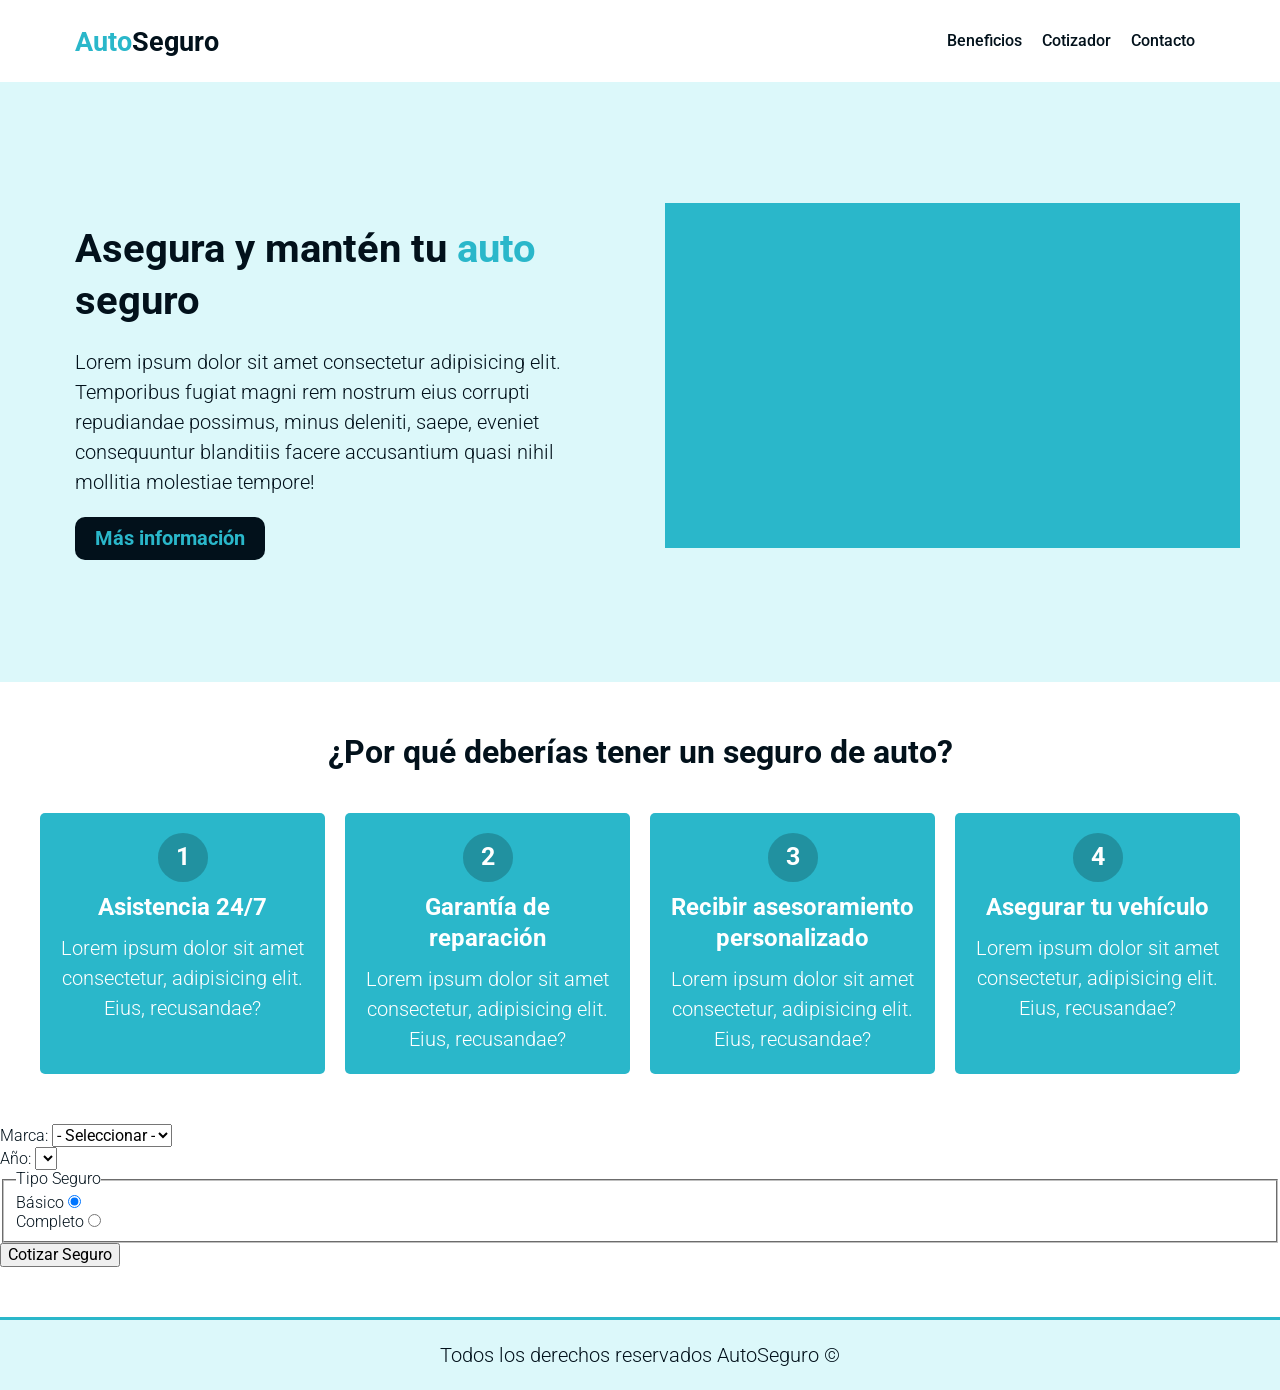
==== public/index.html @ 42bd1d28 "First commit" ====
<!DOCTYPE html><html lang="es"><head><meta charset="UTF-8"><meta http-equiv="X-UA-Compatible" content="IE=edge"><meta name="viewport" content="width=device-width,initial-scale=1"><title>AutoSeguro | Inicio</title><link rel="preconnect" href="https://fonts.googleapis.com"><link rel="preconnect" href="https://fonts.gstatic.com" crossorigin><link href="https://fonts.googleapis.com/css2?family=Roboto:wght@300;400;700&display=swap" rel="stylesheet"><link rel="stylesheet" href="styles/styles.css?t=1724360813601"></head><body><header class="header"><div class="header__top-bar header__container"><h2 class="logo"><a href="index.html" class="logo__link">Auto<span class="logo__link--color">Seguro</span></a></h2><nav class="nav"><a href="#" class="nav__link">Beneficios</a> <a href="#" class="nav__link">Cotizador</a> <a href="#" class="nav__link">Contacto</a></nav></div></header><section class="hero"><div class="hero__grid hero__container"><div class="hero__text"><h1 class="hero__heading">Asegura y mantén tu <span class="hero__heading--color">auto</span> seguro</h1><p class="hero__description">Lorem ipsum dolor sit amet consectetur adipisicing elit. Temporibus fugiat magni rem nostrum eius corrupti repudiandae possimus, minus deleniti, saepe, eveniet consequuntur blanditiis facere accusantium quasi nihil mollitia molestiae tempore!</p><a href="#" class="hero__btn">Más información</a></div><picture class="hero__picture"><source srcset=".avif" type="image/avif"><source srcset=".webp" type="image/webp"><img class="hero__img" loading="lazy" width="500" height="300" src="" alt=""></picture></div></section><section class="benefits benefits__container"><h2 class="benefits__heading">¿Por qué deberías tener un seguro de auto?</h2><div class="benefits__grid"><div class="benefit-card"><span class="benefit-card__number">1</span><h3 class="benefit-card__heading">Asistencia 24/7</h3><p class="benefit-card__description">Lorem ipsum dolor sit amet consectetur, adipisicing elit. Eius, recusandae?</p></div><div class="benefit-card"><span class="benefit-card__number">2</span><h3 class="benefit-card__heading">Garantía de reparación</h3><p class="benefit-card__description">Lorem ipsum dolor sit amet consectetur, adipisicing elit. Eius, recusandae?</p></div><div class="benefit-card"><span class="benefit-card__number">3</span><h3 class="benefit-card__heading">Recibir asesoramiento personalizado</h3><p class="benefit-card__description">Lorem ipsum dolor sit amet consectetur, adipisicing elit. Eius, recusandae?</p></div><div class="benefit-card"><span class="benefit-card__number">4</span><h3 class="benefit-card__heading">Asegurar tu vehículo</h3><p class="benefit-card__description">Lorem ipsum dolor sit amet consectetur, adipisicing elit. Eius, recusandae?</p></div></div></section><div class="container mx-auto"><div id="contenido" class="pb-10"><form class="mt-10 max-w-lg mx-auto" action="#" id="cotizar-seguro"><div class="flex items-center mb-5"><label class="font-bold uppercase mr-2 w-20" for="marca">Marca:</label> <select class="flex-1 bg-gray-100 p-3 appearance-none" id="marca"><option value="">- Seleccionar -</option><option value="1">Americano</option><option value="2">Asiatico</option><option value="3">Europeo</option></select></div><div class="flex items-center mb-5"><label class="font-bold uppercase mr-2 w-20" for="year">Año:</label> <select class="flex-1 bg-gray-100 p-3 appearance-none" id="year"></select></div><fieldset><legend class="font-bold uppercase text-2xl text-center w-full">Tipo Seguro</legend><div class="flex justify-around mt-5"><div><label class="font-bold uppercase mr-2">Básico</label> <input type="radio" name="tipo" value="basico" checked="checked"></div><div><label class="font-bold uppercase mr-2">Completo</label> <input type="radio" name="tipo" value="completo"></div></div></fieldset><div id="cargando" class="hidden"><div class="spinner"><div class="rect1"></div><div class="rect2"></div><div class="rect3"></div><div class="rect4"></div><div class="rect5"></div></div></div><div id="resultado"></div><div class="flex justify-center py-4"><button type="submit" class="mx-auto bg-teal-500 hover:bg-teal-700 text-white font-bold py-2 px-20 rounded">Cotizar Seguro</button></div></form></div></div><footer class="footer"><p class="footer__copy">Todos los derechos reservados AutoSeguro &copy;</p></footer><script src="./js/main.js?t=1724360813601"></script></body></html>
---- public/styles/styles.css ----
/*! normalize.css v8.0.1 | MIT License | github.com/necolas/normalize.css */html{line-height:1.15;-webkit-text-size-adjust:100%}body{margin:0}main{display:block}h1{font-size:2em;margin:.67em 0}hr{box-sizing:content-box;height:0;overflow:visible}pre{font-family:monospace,monospace;font-size:1em}a{background-color:transparent}abbr[title]{border-bottom:none;text-decoration:underline;-webkit-text-decoration:underline dotted;text-decoration:underline dotted}b,strong{font-weight:bolder}code,kbd,samp{font-family:monospace,monospace;font-size:1em}small{font-size:80%}sub,sup{font-size:75%;line-height:0;position:relative;vertical-align:baseline}sub{bottom:-.25em}sup{top:-.5em}img{border-style:none}button,input,optgroup,select,textarea{font-family:inherit;font-size:100%;line-height:1.15;margin:0}button,input{overflow:visible}button,select{text-transform:none}[type=button],[type=reset],[type=submit],button{-webkit-appearance:button}[type=button]::-moz-focus-inner,[type=reset]::-moz-focus-inner,[type=submit]::-moz-focus-inner,button::-moz-focus-inner{border-style:none;padding:0}[type=button]:-moz-focusring,[type=reset]:-moz-focusring,[type=submit]:-moz-focusring,button:-moz-focusring{outline:1px dotted ButtonText}fieldset{padding:.35em .75em .625em}legend{box-sizing:border-box;color:inherit;display:table;max-width:100%;padding:0;white-space:normal}progress{vertical-align:baseline}textarea{overflow:auto}[type=checkbox],[type=radio]{box-sizing:border-box;padding:0}[type=number]::-webkit-inner-spin-button,[type=number]::-webkit-outer-spin-button{height:auto}[type=search]{-webkit-appearance:textfield;outline-offset:-2px}[type=search]::-webkit-search-decoration{-webkit-appearance:none}::-webkit-file-upload-button{-webkit-appearance:button;font:inherit}details{display:block}summary{display:list-item}[hidden],template{display:none}html{box-sizing:border-box;font-size:62.5%}*,:after,:before{box-sizing:inherit}body{color:#02111b;font-family:Roboto,sans-serif;font-size:1.6rem;font-weight:300}img{display:block;height:auto;max-width:100%;width:auto}[class$=__container]{margin:0 auto;max-width:120rem;width:95%}h1,h2,h3{line-height:1.3;margin:0}h1{font-size:4rem}h2{font-size:3.2rem}h3{font-size:2.4rem}[class$=__heading]{margin:2rem 0}a{text-decoration:none}p{font-size:2rem;line-height:1.5;margin:0}.header__top-bar{align-items:center;display:flex;flex-direction:column;gap:1.5rem;justify-content:space-between;padding:2rem 3.5rem}@media (min-width:768px){.header__top-bar{flex-direction:row}}.header .logo__link{color:#2ab7ca;font-size:2.7rem;font-weight:700}.header .logo__link--color{color:#02111b}.hero{align-items:center;background-color:#dcf8fa;display:flex;min-height:55rem;text-align:center}@media (min-width:768px){.hero{min-height:60rem;text-align:left}.hero__grid{display:grid;gap:5rem;grid-template-columns:repeat(2,1fr)}.hero__text{padding-left:3.5rem}}.hero__heading{font-weight:700}.hero__btn,.hero__heading--color{color:#2ab7ca}.hero__btn{background-color:#02111b;border-radius:1rem;display:inline-block;font-size:2rem;font-weight:700;margin-top:2rem;padding:1rem 2rem;text-align:center;text-decoration:none;width:100%}@media (min-width:768px){.hero__btn{width:auto}}@media (hover:hover){.hero__btn{transition:background-color .3s ease-in-out}.hero__btn:hover{background-color:#062f4a;cursor:pointer}}.hero__img{background-color:#2ab7ca;display:none}@media (min-width:768px){.hero__img{display:block}}.benefits{margin:5rem auto}.benefits__heading{text-align:center}.benefits__grid{padding-top:2rem}@media (min-width:768px){.benefits__grid{display:grid;gap:2rem;grid-template-columns:repeat(2,1fr)}}@media (min-width:1024px){.benefits__grid{display:grid;gap:2rem;grid-template-columns:repeat(4,1fr)}}.footer{background-color:#dcf8fa;border-top:.3rem solid #2ab7ca;margin-top:5rem;padding:2rem;text-align:center}.nav{align-items:center;display:flex;justify-content:center}.nav__link{color:#02111b;font-weight:500;padding:1rem}@media (hover:hover){.nav__link{transition:color .2s ease-in-out}.nav__link:hover{color:#2ab7ca;cursor:pointer}}.benefit-card{background-color:#2ab7ca;border-radius:.5rem;color:#fff;margin-bottom:2rem;padding:2rem;text-align:center}@media (min-width:768px){.benefit-card{margin-bottom:0}}.benefit-card__number{background-color:#2191a0;border-radius:50%;display:inline-block;font-size:2.5rem;font-weight:700;padding:1rem;text-align:center;width:5rem}.benefit-card__heading{margin:1rem 0}
/*# sourceMappingURL=styles.css.map */
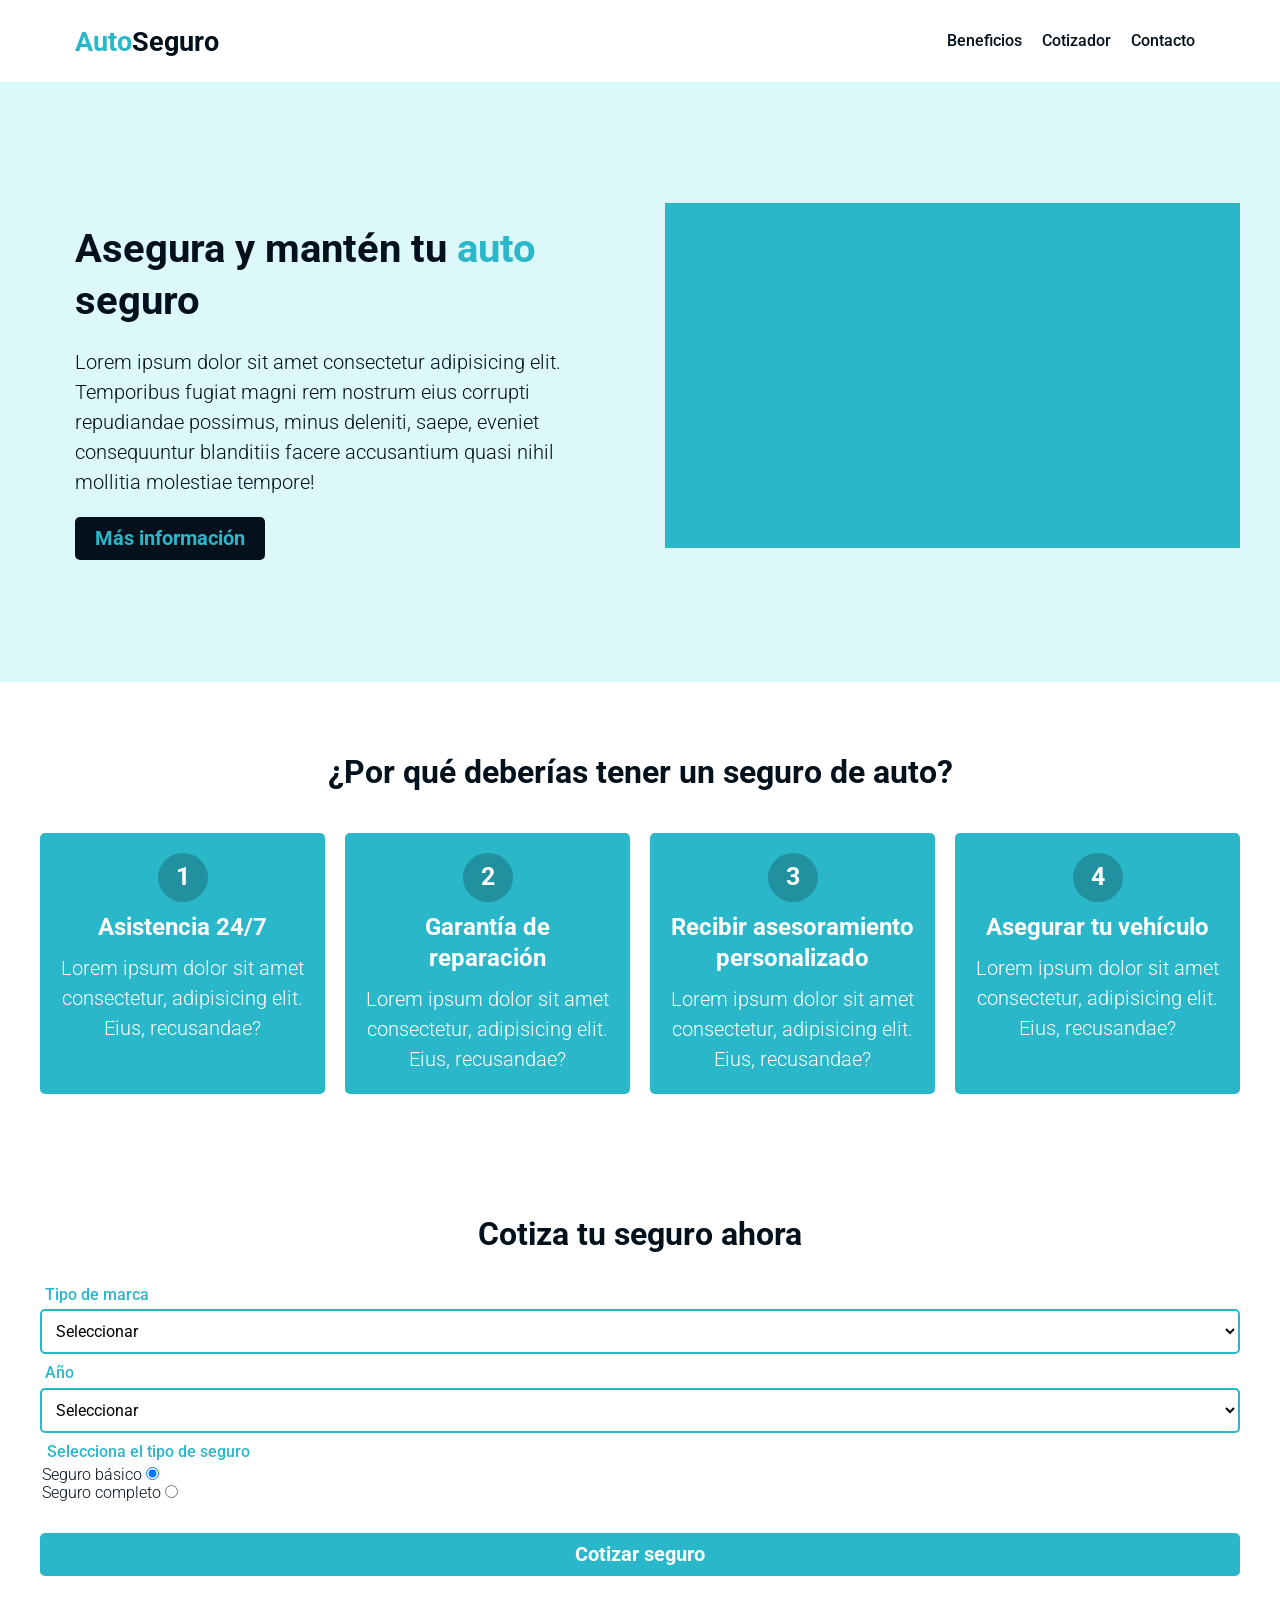
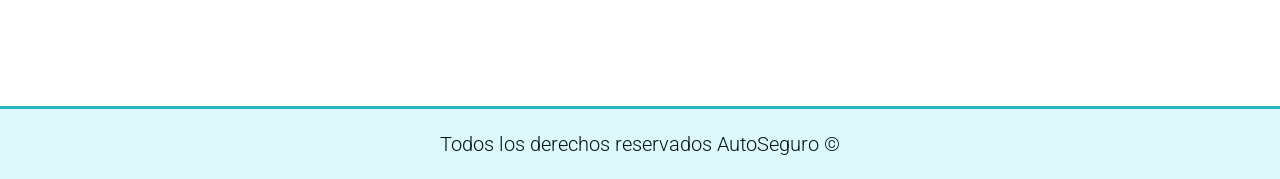
==== commit 234616cb: "Pruebas" ====
--- a/public/index.html
+++ b/public/index.html
@@ -1 +1 @@
-<!DOCTYPE html><html lang="es"><head><meta charset="UTF-8"><meta http-equiv="X-UA-Compatible" content="IE=edge"><meta name="viewport" content="width=device-width,initial-scale=1"><title>AutoSeguro | Inicio</title><link rel="preconnect" href="https://fonts.googleapis.com"><link rel="preconnect" href="https://fonts.gstatic.com" crossorigin><link href="https://fonts.googleapis.com/css2?family=Roboto:wght@300;400;700&display=swap" rel="stylesheet"><link rel="stylesheet" href="styles/styles.css?t=1724360813601"></head><body><header class="header"><div class="header__top-bar header__container"><h2 class="logo"><a href="index.html" class="logo__link">Auto<span class="logo__link--color">Seguro</span></a></h2><nav class="nav"><a href="#" class="nav__link">Beneficios</a> <a href="#" class="nav__link">Cotizador</a> <a href="#" class="nav__link">Contacto</a></nav></div></header><section class="hero"><div class="hero__grid hero__container"><div class="hero__text"><h1 class="hero__heading">Asegura y mantén tu <span class="hero__heading--color">auto</span> seguro</h1><p class="hero__description">Lorem ipsum dolor sit amet consectetur adipisicing elit. Temporibus fugiat magni rem nostrum eius corrupti repudiandae possimus, minus deleniti, saepe, eveniet consequuntur blanditiis facere accusantium quasi nihil mollitia molestiae tempore!</p><a href="#" class="hero__btn">Más información</a></div><picture class="hero__picture"><source srcset=".avif" type="image/avif"><source srcset=".webp" type="image/webp"><img class="hero__img" loading="lazy" width="500" height="300" src="" alt=""></picture></div></section><section class="benefits benefits__container"><h2 class="benefits__heading">¿Por qué deberías tener un seguro de auto?</h2><div class="benefits__grid"><div class="benefit-card"><span class="benefit-card__number">1</span><h3 class="benefit-card__heading">Asistencia 24/7</h3><p class="benefit-card__description">Lorem ipsum dolor sit amet consectetur, adipisicing elit. Eius, recusandae?</p></div><div class="benefit-card"><span class="benefit-card__number">2</span><h3 class="benefit-card__heading">Garantía de reparación</h3><p class="benefit-card__description">Lorem ipsum dolor sit amet consectetur, adipisicing elit. Eius, recusandae?</p></div><div class="benefit-card"><span class="benefit-card__number">3</span><h3 class="benefit-card__heading">Recibir asesoramiento personalizado</h3><p class="benefit-card__description">Lorem ipsum dolor sit amet consectetur, adipisicing elit. Eius, recusandae?</p></div><div class="benefit-card"><span class="benefit-card__number">4</span><h3 class="benefit-card__heading">Asegurar tu vehículo</h3><p class="benefit-card__description">Lorem ipsum dolor sit amet consectetur, adipisicing elit. Eius, recusandae?</p></div></div></section><div class="container mx-auto"><div id="contenido" class="pb-10"><form class="mt-10 max-w-lg mx-auto" action="#" id="cotizar-seguro"><div class="flex items-center mb-5"><label class="font-bold uppercase mr-2 w-20" for="marca">Marca:</label> <select class="flex-1 bg-gray-100 p-3 appearance-none" id="marca"><option value="">- Seleccionar -</option><option value="1">Americano</option><option value="2">Asiatico</option><option value="3">Europeo</option></select></div><div class="flex items-center mb-5"><label class="font-bold uppercase mr-2 w-20" for="year">Año:</label> <select class="flex-1 bg-gray-100 p-3 appearance-none" id="year"></select></div><fieldset><legend class="font-bold uppercase text-2xl text-center w-full">Tipo Seguro</legend><div class="flex justify-around mt-5"><div><label class="font-bold uppercase mr-2">Básico</label> <input type="radio" name="tipo" value="basico" checked="checked"></div><div><label class="font-bold uppercase mr-2">Completo</label> <input type="radio" name="tipo" value="completo"></div></div></fieldset><div id="cargando" class="hidden"><div class="spinner"><div class="rect1"></div><div class="rect2"></div><div class="rect3"></div><div class="rect4"></div><div class="rect5"></div></div></div><div id="resultado"></div><div class="flex justify-center py-4"><button type="submit" class="mx-auto bg-teal-500 hover:bg-teal-700 text-white font-bold py-2 px-20 rounded">Cotizar Seguro</button></div></form></div></div><footer class="footer"><p class="footer__copy">Todos los derechos reservados AutoSeguro &copy;</p></footer><script src="./js/main.js?t=1724360813601"></script></body></html>+<!DOCTYPE html><html lang="es"><head><meta charset="UTF-8"><meta http-equiv="X-UA-Compatible" content="IE=edge"><meta name="viewport" content="width=device-width,initial-scale=1"><title>AutoSeguro | Inicio</title><link rel="preconnect" href="https://fonts.googleapis.com"><link rel="preconnect" href="https://fonts.gstatic.com" crossorigin><link href="https://fonts.googleapis.com/css2?family=Roboto:wght@300;400;700&display=swap" rel="stylesheet"><link rel="stylesheet" href="styles/styles.css?t=1724388590975"></head><body><header class="header"><div class="header__top-bar header__container"><h2 class="logo"><a href="index.html" class="logo__link">Auto<span class="logo__link--color">Seguro</span></a></h2><nav class="nav"><a href="#" class="nav__link">Beneficios</a> <a href="#" class="nav__link">Cotizador</a> <a href="#" class="nav__link">Contacto</a></nav></div></header><section class="hero"><div class="hero__grid hero__container"><div class="hero__text"><h1 class="hero__heading">Asegura y mantén tu <span class="hero__heading--color">auto</span> seguro</h1><p class="hero__description">Lorem ipsum dolor sit amet consectetur adipisicing elit. Temporibus fugiat magni rem nostrum eius corrupti repudiandae possimus, minus deleniti, saepe, eveniet consequuntur blanditiis facere accusantium quasi nihil mollitia molestiae tempore!</p><a href="#" class="hero__btn">Más información</a></div><picture class="hero__picture"><source srcset=".avif" type="image/avif"><source srcset=".webp" type="image/webp"><img class="hero__img" loading="lazy" width="500" height="300" src="" alt=""></picture></div></section><section class="benefits benefits__container"><h2 class="benefits__heading">¿Por qué deberías tener un seguro de auto?</h2><div class="benefits__grid"><div class="benefit-card"><span class="benefit-card__number">1</span><h3 class="benefit-card__heading">Asistencia 24/7</h3><p class="benefit-card__description">Lorem ipsum dolor sit amet consectetur, adipisicing elit. Eius, recusandae?</p></div><div class="benefit-card"><span class="benefit-card__number">2</span><h3 class="benefit-card__heading">Garantía de reparación</h3><p class="benefit-card__description">Lorem ipsum dolor sit amet consectetur, adipisicing elit. Eius, recusandae?</p></div><div class="benefit-card"><span class="benefit-card__number">3</span><h3 class="benefit-card__heading">Recibir asesoramiento personalizado</h3><p class="benefit-card__description">Lorem ipsum dolor sit amet consectetur, adipisicing elit. Eius, recusandae?</p></div><div class="benefit-card"><span class="benefit-card__number">4</span><h3 class="benefit-card__heading">Asegurar tu vehículo</h3><p class="benefit-card__description">Lorem ipsum dolor sit amet consectetur, adipisicing elit. Eius, recusandae?</p></div></div></section><section class="quotation quotation__container"><h2 class="quotation__heading">Cotiza tu seguro ahora</h2><form class="quotation-form" action="#" id="quote-insurance"><div class="quotation-form__field"><label for="brand" class="quotation-form__label">Tipo de marca</label> <select class="quotation-form__select" id="brand"><option value="">Seleccionar</option><option value="1">Americano</option><option value="2">Asiatico</option><option value="3">Europeo</option></select></div><div class="quotation-form__field"><label for="year" class="quotation-form__label">Año</label> <select class="quotation-form__select" id="year"><option value="">Seleccionar</option></select></div><fieldset class="quotation-form__field"><label class="quotation-form__label">Selecciona el tipo de seguro</label><div class=""><div><label for="">Seguro básico</label> <input type="radio" name="type" value="basic-insurance" checked="checked"></div><div><label for="">Seguro completo</label> <input type="radio" name="type" value="accident-insurance"></div></div></fieldset><div class="quotation-form__field"><button type="submit" class="quotation-form__btn">Cotizar seguro</button></div><div class="quotation-form__results" id="results"><div id="cargando" class="hidden"><div class="spinner"><div class="rect1"></div><div class="rect2"></div><div class="rect3"></div><div class="rect4"></div><div class="rect5"></div></div></div></div></form></section><footer class="footer"><p class="footer__copy">Todos los derechos reservados AutoSeguro &copy;</p></footer><script src="./js/main.js?t=1724388590975"></script></body></html>
--- a/public/styles/styles.css
+++ b/public/styles/styles.css
@@ -1,2 +1,2 @@
-/*! normalize.css v8.0.1 | MIT License | github.com/necolas/normalize.css */html{line-height:1.15;-webkit-text-size-adjust:100%}body{margin:0}main{display:block}h1{font-size:2em;margin:.67em 0}hr{box-sizing:content-box;height:0;overflow:visible}pre{font-family:monospace,monospace;font-size:1em}a{background-color:transparent}abbr[title]{border-bottom:none;text-decoration:underline;-webkit-text-decoration:underline dotted;text-decoration:underline dotted}b,strong{font-weight:bolder}code,kbd,samp{font-family:monospace,monospace;font-size:1em}small{font-size:80%}sub,sup{font-size:75%;line-height:0;position:relative;vertical-align:baseline}sub{bottom:-.25em}sup{top:-.5em}img{border-style:none}button,input,optgroup,select,textarea{font-family:inherit;font-size:100%;line-height:1.15;margin:0}button,input{overflow:visible}button,select{text-transform:none}[type=button],[type=reset],[type=submit],button{-webkit-appearance:button}[type=button]::-moz-focus-inner,[type=reset]::-moz-focus-inner,[type=submit]::-moz-focus-inner,button::-moz-focus-inner{border-style:none;padding:0}[type=button]:-moz-focusring,[type=reset]:-moz-focusring,[type=submit]:-moz-focusring,button:-moz-focusring{outline:1px dotted ButtonText}fieldset{padding:.35em .75em .625em}legend{box-sizing:border-box;color:inherit;display:table;max-width:100%;padding:0;white-space:normal}progress{vertical-align:baseline}textarea{overflow:auto}[type=checkbox],[type=radio]{box-sizing:border-box;padding:0}[type=number]::-webkit-inner-spin-button,[type=number]::-webkit-outer-spin-button{height:auto}[type=search]{-webkit-appearance:textfield;outline-offset:-2px}[type=search]::-webkit-search-decoration{-webkit-appearance:none}::-webkit-file-upload-button{-webkit-appearance:button;font:inherit}details{display:block}summary{display:list-item}[hidden],template{display:none}html{box-sizing:border-box;font-size:62.5%}*,:after,:before{box-sizing:inherit}body{color:#02111b;font-family:Roboto,sans-serif;font-size:1.6rem;font-weight:300}img{display:block;height:auto;max-width:100%;width:auto}[class$=__container]{margin:0 auto;max-width:120rem;width:95%}h1,h2,h3{line-height:1.3;margin:0}h1{font-size:4rem}h2{font-size:3.2rem}h3{font-size:2.4rem}[class$=__heading]{margin:2rem 0}a{text-decoration:none}p{font-size:2rem;line-height:1.5;margin:0}.header__top-bar{align-items:center;display:flex;flex-direction:column;gap:1.5rem;justify-content:space-between;padding:2rem 3.5rem}@media (min-width:768px){.header__top-bar{flex-direction:row}}.header .logo__link{color:#2ab7ca;font-size:2.7rem;font-weight:700}.header .logo__link--color{color:#02111b}.hero{align-items:center;background-color:#dcf8fa;display:flex;min-height:55rem;text-align:center}@media (min-width:768px){.hero{min-height:60rem;text-align:left}.hero__grid{display:grid;gap:5rem;grid-template-columns:repeat(2,1fr)}.hero__text{padding-left:3.5rem}}.hero__heading{font-weight:700}.hero__btn,.hero__heading--color{color:#2ab7ca}.hero__btn{background-color:#02111b;border-radius:1rem;display:inline-block;font-size:2rem;font-weight:700;margin-top:2rem;padding:1rem 2rem;text-align:center;text-decoration:none;width:100%}@media (min-width:768px){.hero__btn{width:auto}}@media (hover:hover){.hero__btn{transition:background-color .3s ease-in-out}.hero__btn:hover{background-color:#062f4a;cursor:pointer}}.hero__img{background-color:#2ab7ca;display:none}@media (min-width:768px){.hero__img{display:block}}.benefits{margin:5rem auto}.benefits__heading{text-align:center}.benefits__grid{padding-top:2rem}@media (min-width:768px){.benefits__grid{display:grid;gap:2rem;grid-template-columns:repeat(2,1fr)}}@media (min-width:1024px){.benefits__grid{display:grid;gap:2rem;grid-template-columns:repeat(4,1fr)}}.footer{background-color:#dcf8fa;border-top:.3rem solid #2ab7ca;margin-top:5rem;padding:2rem;text-align:center}.nav{align-items:center;display:flex;justify-content:center}.nav__link{color:#02111b;font-weight:500;padding:1rem}@media (hover:hover){.nav__link{transition:color .2s ease-in-out}.nav__link:hover{color:#2ab7ca;cursor:pointer}}.benefit-card{background-color:#2ab7ca;border-radius:.5rem;color:#fff;margin-bottom:2rem;padding:2rem;text-align:center}@media (min-width:768px){.benefit-card{margin-bottom:0}}.benefit-card__number{background-color:#2191a0;border-radius:50%;display:inline-block;font-size:2.5rem;font-weight:700;padding:1rem;text-align:center;width:5rem}.benefit-card__heading{margin:1rem 0}
+/*! normalize.css v8.0.1 | MIT License | github.com/necolas/normalize.css */html{line-height:1.15;-webkit-text-size-adjust:100%}body{margin:0}main{display:block}h1{font-size:2em;margin:.67em 0}hr{box-sizing:content-box;height:0;overflow:visible}pre{font-family:monospace,monospace;font-size:1em}a{background-color:transparent}abbr[title]{border-bottom:none;text-decoration:underline;-webkit-text-decoration:underline dotted;text-decoration:underline dotted}b,strong{font-weight:bolder}code,kbd,samp{font-family:monospace,monospace;font-size:1em}small{font-size:80%}sub,sup{font-size:75%;line-height:0;position:relative;vertical-align:baseline}sub{bottom:-.25em}sup{top:-.5em}img{border-style:none}button,input,optgroup,select,textarea{font-family:inherit;font-size:100%;line-height:1.15;margin:0}button,input{overflow:visible}button,select{text-transform:none}[type=button],[type=reset],[type=submit],button{-webkit-appearance:button}[type=button]::-moz-focus-inner,[type=reset]::-moz-focus-inner,[type=submit]::-moz-focus-inner,button::-moz-focus-inner{border-style:none;padding:0}[type=button]:-moz-focusring,[type=reset]:-moz-focusring,[type=submit]:-moz-focusring,button:-moz-focusring{outline:1px dotted ButtonText}fieldset{padding:.35em .75em .625em}legend{box-sizing:border-box;color:inherit;display:table;max-width:100%;padding:0;white-space:normal}progress{vertical-align:baseline}textarea{overflow:auto}[type=checkbox],[type=radio]{box-sizing:border-box;padding:0}[type=number]::-webkit-inner-spin-button,[type=number]::-webkit-outer-spin-button{height:auto}[type=search]{-webkit-appearance:textfield;outline-offset:-2px}[type=search]::-webkit-search-decoration{-webkit-appearance:none}::-webkit-file-upload-button{-webkit-appearance:button;font:inherit}details{display:block}summary{display:list-item}[hidden],template{display:none}html{box-sizing:border-box;font-size:62.5%}*,:after,:before{box-sizing:inherit}body{color:#02111b;font-family:Roboto,sans-serif;font-size:1.6rem;font-weight:300}img{display:block;height:auto;max-width:100%;width:auto}[class$=__container]{margin:0 auto;max-width:120rem;width:95%}h1,h2,h3{line-height:1.3;margin:0}h1{font-size:4rem}h2{font-size:3.2rem}h3{font-size:2.4rem}[class$=__heading]{margin:2rem 0}a{text-decoration:none}p{font-size:2rem;line-height:1.5;margin:0}.header__top-bar{align-items:center;display:flex;flex-direction:column;gap:1.5rem;justify-content:space-between;padding:2rem 3.5rem}@media (min-width:768px){.header__top-bar{flex-direction:row}}.header .logo__link{color:#2ab7ca;font-size:2.7rem;font-weight:700}.header .logo__link--color{color:#02111b}.hero{align-items:center;background-color:#dcf8fa;display:flex;justify-content:center;min-height:55rem;text-align:center}@media (min-width:768px){.hero{min-height:60rem;text-align:left}.hero__grid{display:grid;gap:5rem;grid-template-columns:repeat(2,1fr)}.hero__text{padding-left:3.5rem}}.hero__heading{font-weight:700}.hero__btn,.hero__heading--color{color:#2ab7ca}.hero__btn{background-color:#02111b;border:none;border-radius:.5rem;display:inline-block;font-size:2rem;font-weight:700;margin-top:2rem;padding:1rem 2rem;text-align:center;text-decoration:none;width:100%}@media (min-width:768px){.hero__btn{width:auto}}@media (hover:hover){.hero__btn{transition:background-color .3s ease-in-out}.hero__btn:hover{background-color:#062f4a;cursor:pointer}}.hero__img{background-color:#2ab7ca;display:none}@media (min-width:768px){.hero__img{display:block}}.benefits{padding:5rem 0}.benefits__heading{text-align:center}.benefits__grid{padding-top:2rem}@media (min-width:768px){.benefits__grid{display:grid;gap:2rem;grid-template-columns:repeat(2,1fr)}}@media (min-width:1024px){.benefits__grid{display:grid;gap:2rem;grid-template-columns:repeat(4,1fr)}}.footer{background-color:#dcf8fa;border-top:.3rem solid #2ab7ca;margin-top:5rem;padding:2rem;text-align:center}.quotation{padding:5rem 0}.quotation__heading{text-align:center}.nav{align-items:center;display:flex;justify-content:center}.nav__link{color:#02111b;font-weight:500;padding:1rem}@media (hover:hover){.nav__link{transition:color .2s ease-in-out}.nav__link:hover{color:#2ab7ca;cursor:pointer}}.benefit-card{background-color:#2ab7ca;border-radius:.5rem;color:#fff;margin-bottom:2rem;padding:2rem;text-align:center}@media (min-width:768px){.benefit-card{margin-bottom:0}}.benefit-card__number{background-color:#2191a0;border-radius:50%;display:inline-block;font-size:2.5rem;font-weight:700;padding:1rem;text-align:center;width:5rem}.benefit-card__heading{margin:1rem 0}.quotation-form{display:grid;gap:1rem;grid-template-columns:repeat(1,1fr);margin:1rem 0;padding:1rem 0}.quotation-form__field{border:none;display:flex;flex-direction:column;gap:.5rem;padding:0}.quotation-form__label{color:#2ab7ca;font-weight:500;margin-left:.5rem}.quotation-form__select{background-color:#fff;border:.2rem solid #2ab7ca;border-radius:.5rem;outline:none;padding:1rem}.quotation-form__btn{background-color:#2ab7ca;border:none;border-radius:.5rem;color:#fff;display:inline-block;font-size:2rem;font-weight:700;margin-top:2rem;padding:1rem 2rem;text-align:center;text-decoration:none;width:100%}@media (min-width:768px){.quotation-form__btn{width:auto}}@media (hover:hover){.quotation-form__btn{transition:background-color .3s ease-in-out}.quotation-form__btn:hover{background-color:#4dc9da;cursor:pointer}}
 /*# sourceMappingURL=styles.css.map */
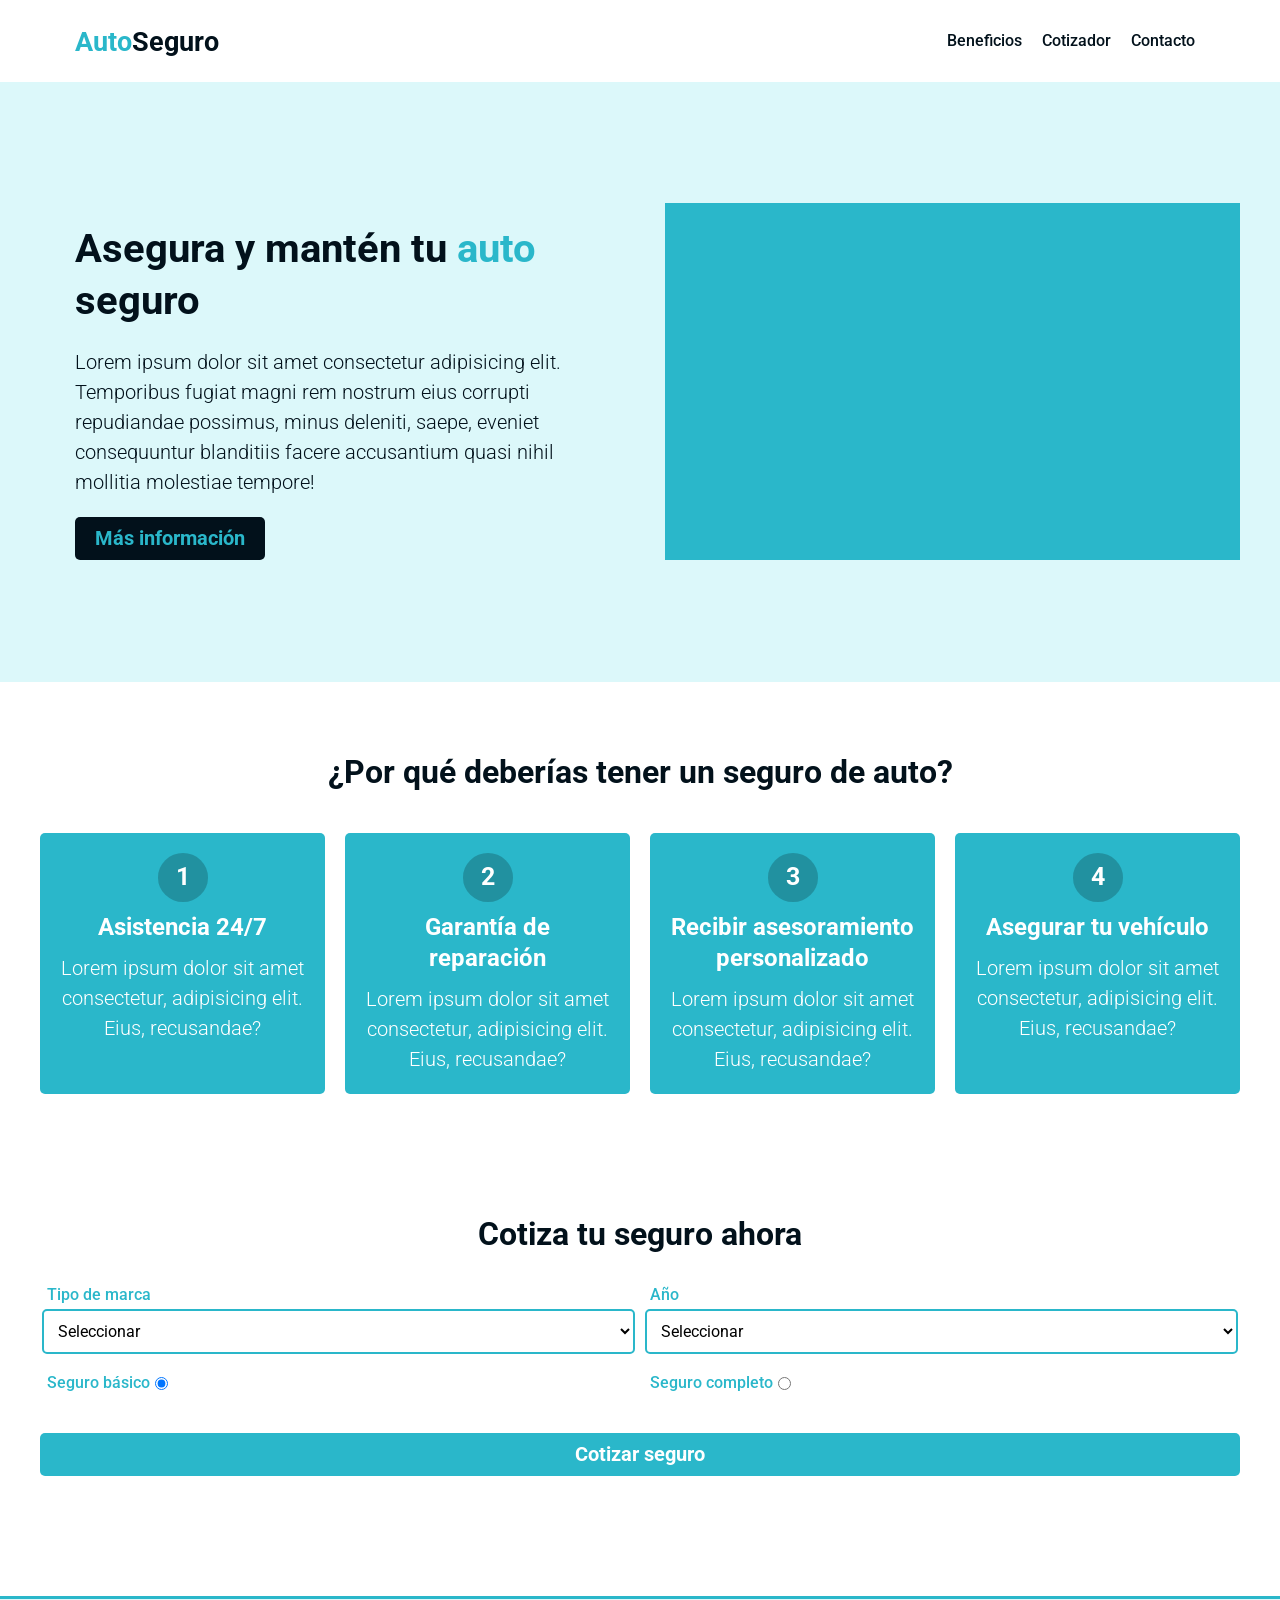
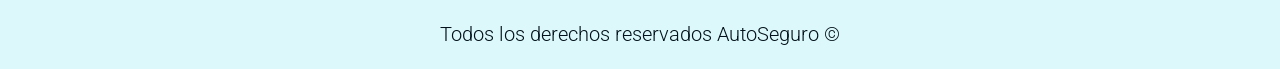
==== commit 92c109dd: "Diseño del formulario casi finalizado" ====
--- a/public/index.html
+++ b/public/index.html
@@ -1 +1 @@
-<!DOCTYPE html><html lang="es"><head><meta charset="UTF-8"><meta http-equiv="X-UA-Compatible" content="IE=edge"><meta name="viewport" content="width=device-width,initial-scale=1"><title>AutoSeguro | Inicio</title><link rel="preconnect" href="https://fonts.googleapis.com"><link rel="preconnect" href="https://fonts.gstatic.com" crossorigin><link href="https://fonts.googleapis.com/css2?family=Roboto:wght@300;400;700&display=swap" rel="stylesheet"><link rel="stylesheet" href="styles/styles.css?t=1724388590975"></head><body><header class="header"><div class="header__top-bar header__container"><h2 class="logo"><a href="index.html" class="logo__link">Auto<span class="logo__link--color">Seguro</span></a></h2><nav class="nav"><a href="#" class="nav__link">Beneficios</a> <a href="#" class="nav__link">Cotizador</a> <a href="#" class="nav__link">Contacto</a></nav></div></header><section class="hero"><div class="hero__grid hero__container"><div class="hero__text"><h1 class="hero__heading">Asegura y mantén tu <span class="hero__heading--color">auto</span> seguro</h1><p class="hero__description">Lorem ipsum dolor sit amet consectetur adipisicing elit. Temporibus fugiat magni rem nostrum eius corrupti repudiandae possimus, minus deleniti, saepe, eveniet consequuntur blanditiis facere accusantium quasi nihil mollitia molestiae tempore!</p><a href="#" class="hero__btn">Más información</a></div><picture class="hero__picture"><source srcset=".avif" type="image/avif"><source srcset=".webp" type="image/webp"><img class="hero__img" loading="lazy" width="500" height="300" src="" alt=""></picture></div></section><section class="benefits benefits__container"><h2 class="benefits__heading">¿Por qué deberías tener un seguro de auto?</h2><div class="benefits__grid"><div class="benefit-card"><span class="benefit-card__number">1</span><h3 class="benefit-card__heading">Asistencia 24/7</h3><p class="benefit-card__description">Lorem ipsum dolor sit amet consectetur, adipisicing elit. Eius, recusandae?</p></div><div class="benefit-card"><span class="benefit-card__number">2</span><h3 class="benefit-card__heading">Garantía de reparación</h3><p class="benefit-card__description">Lorem ipsum dolor sit amet consectetur, adipisicing elit. Eius, recusandae?</p></div><div class="benefit-card"><span class="benefit-card__number">3</span><h3 class="benefit-card__heading">Recibir asesoramiento personalizado</h3><p class="benefit-card__description">Lorem ipsum dolor sit amet consectetur, adipisicing elit. Eius, recusandae?</p></div><div class="benefit-card"><span class="benefit-card__number">4</span><h3 class="benefit-card__heading">Asegurar tu vehículo</h3><p class="benefit-card__description">Lorem ipsum dolor sit amet consectetur, adipisicing elit. Eius, recusandae?</p></div></div></section><section class="quotation quotation__container"><h2 class="quotation__heading">Cotiza tu seguro ahora</h2><form class="quotation-form" action="#" id="quote-insurance"><div class="quotation-form__field"><label for="brand" class="quotation-form__label">Tipo de marca</label> <select class="quotation-form__select" id="brand"><option value="">Seleccionar</option><option value="1">Americano</option><option value="2">Asiatico</option><option value="3">Europeo</option></select></div><div class="quotation-form__field"><label for="year" class="quotation-form__label">Año</label> <select class="quotation-form__select" id="year"><option value="">Seleccionar</option></select></div><fieldset class="quotation-form__field"><label class="quotation-form__label">Selecciona el tipo de seguro</label><div class=""><div><label for="">Seguro básico</label> <input type="radio" name="type" value="basic-insurance" checked="checked"></div><div><label for="">Seguro completo</label> <input type="radio" name="type" value="accident-insurance"></div></div></fieldset><div class="quotation-form__field"><button type="submit" class="quotation-form__btn">Cotizar seguro</button></div><div class="quotation-form__results" id="results"><div id="cargando" class="hidden"><div class="spinner"><div class="rect1"></div><div class="rect2"></div><div class="rect3"></div><div class="rect4"></div><div class="rect5"></div></div></div></div></form></section><footer class="footer"><p class="footer__copy">Todos los derechos reservados AutoSeguro &copy;</p></footer><script src="./js/main.js?t=1724388590975"></script></body></html>+<!DOCTYPE html><html lang="es"><head><meta charset="UTF-8"><meta http-equiv="X-UA-Compatible" content="IE=edge"><meta name="viewport" content="width=device-width,initial-scale=1"><title>AutoSeguro | Inicio</title><link rel="preconnect" href="https://fonts.googleapis.com"><link rel="preconnect" href="https://fonts.gstatic.com" crossorigin><link href="https://fonts.googleapis.com/css2?family=Roboto:wght@300;400;700&display=swap" rel="stylesheet"><link rel="stylesheet" href="styles/styles.css?t=1724397863949"></head><body><header class="header"><div class="header__top-bar header__container"><h2 class="logo"><a href="index.html" class="logo__link">Auto<span class="logo__link--color">Seguro</span></a></h2><nav class="nav"><a href="#" class="nav__link">Beneficios</a> <a href="#" class="nav__link">Cotizador</a> <a href="#" class="nav__link">Contacto</a></nav></div></header><section class="hero"><div class="hero__grid hero__container"><div class="hero__text"><h1 class="hero__heading">Asegura y mantén tu <span class="hero__heading--color">auto</span> seguro</h1><p class="hero__description">Lorem ipsum dolor sit amet consectetur adipisicing elit. Temporibus fugiat magni rem nostrum eius corrupti repudiandae possimus, minus deleniti, saepe, eveniet consequuntur blanditiis facere accusantium quasi nihil mollitia molestiae tempore!</p><a href="#" class="hero__btn">Más información</a></div><picture class="hero__picture"><source srcset=".avif" type="image/avif"><source srcset=".webp" type="image/webp"><img class="hero__img" loading="lazy" width="500" height="300" src="" alt=""></picture></div></section><section class="benefits benefits__container"><h2 class="benefits__heading">¿Por qué deberías tener un seguro de auto?</h2><div class="benefits__grid"><div class="benefit-card"><span class="benefit-card__number">1</span><h3 class="benefit-card__heading">Asistencia 24/7</h3><p class="benefit-card__description">Lorem ipsum dolor sit amet consectetur, adipisicing elit. Eius, recusandae?</p></div><div class="benefit-card"><span class="benefit-card__number">2</span><h3 class="benefit-card__heading">Garantía de reparación</h3><p class="benefit-card__description">Lorem ipsum dolor sit amet consectetur, adipisicing elit. Eius, recusandae?</p></div><div class="benefit-card"><span class="benefit-card__number">3</span><h3 class="benefit-card__heading">Recibir asesoramiento personalizado</h3><p class="benefit-card__description">Lorem ipsum dolor sit amet consectetur, adipisicing elit. Eius, recusandae?</p></div><div class="benefit-card"><span class="benefit-card__number">4</span><h3 class="benefit-card__heading">Asegurar tu vehículo</h3><p class="benefit-card__description">Lorem ipsum dolor sit amet consectetur, adipisicing elit. Eius, recusandae?</p></div></div></section><section class="quotation quotation__container"><h2 class="quotation__heading">Cotiza tu seguro ahora</h2><form class="quotation-form" action="#" id="quote-insurance"><fieldset class="quotation-form__fieldset"><div class="quotation-form__field"><label for="brand" class="quotation-form__label">Tipo de marca</label> <select class="quotation-form__select" id="brand"><option value="">Seleccionar</option><option value="1">Americano</option><option value="2">Asiatico</option><option value="3">Europeo</option></select></div><div class="quotation-form__field"><label for="year" class="quotation-form__label">Año</label> <select class="quotation-form__select" id="year"><option value="">Seleccionar</option></select></div></fieldset><fieldset class="quotation-form__fieldset"><div class="quotation-form__field quotation-form__field--radio"><label for="basic" class="quotation-form__label">Seguro básico</label> <input class="quotation-form__input" type="radio" name="type" value="basic" id="basic" checked="checked"></div><div class="quotation-form__field quotation-form__field--radio"><label for="complete" class="quotation-form__label">Seguro completo</label> <input class="quotation-form__input" type="radio" name="type" value="complete" id="complete"></div></fieldset><button type="submit" class="quotation-form__btn">Cotizar seguro</button></form><div class="quotation-form__results" id="results"><div id="cargando" class=""><div class="spinner"><div class="rect1"></div><div class="rect2"></div><div class="rect3"></div><div class="rect4"></div><div class="rect5"></div></div></div></div></section><footer class="footer"><p class="footer__copy">Todos los derechos reservados AutoSeguro &copy;</p></footer><script src="./js/main.js?t=1724397863949"></script></body></html>
--- a/public/styles/styles.css
+++ b/public/styles/styles.css
@@ -1,2 +1,2 @@
-/*! normalize.css v8.0.1 | MIT License | github.com/necolas/normalize.css */html{line-height:1.15;-webkit-text-size-adjust:100%}body{margin:0}main{display:block}h1{font-size:2em;margin:.67em 0}hr{box-sizing:content-box;height:0;overflow:visible}pre{font-family:monospace,monospace;font-size:1em}a{background-color:transparent}abbr[title]{border-bottom:none;text-decoration:underline;-webkit-text-decoration:underline dotted;text-decoration:underline dotted}b,strong{font-weight:bolder}code,kbd,samp{font-family:monospace,monospace;font-size:1em}small{font-size:80%}sub,sup{font-size:75%;line-height:0;position:relative;vertical-align:baseline}sub{bottom:-.25em}sup{top:-.5em}img{border-style:none}button,input,optgroup,select,textarea{font-family:inherit;font-size:100%;line-height:1.15;margin:0}button,input{overflow:visible}button,select{text-transform:none}[type=button],[type=reset],[type=submit],button{-webkit-appearance:button}[type=button]::-moz-focus-inner,[type=reset]::-moz-focus-inner,[type=submit]::-moz-focus-inner,button::-moz-focus-inner{border-style:none;padding:0}[type=button]:-moz-focusring,[type=reset]:-moz-focusring,[type=submit]:-moz-focusring,button:-moz-focusring{outline:1px dotted ButtonText}fieldset{padding:.35em .75em .625em}legend{box-sizing:border-box;color:inherit;display:table;max-width:100%;padding:0;white-space:normal}progress{vertical-align:baseline}textarea{overflow:auto}[type=checkbox],[type=radio]{box-sizing:border-box;padding:0}[type=number]::-webkit-inner-spin-button,[type=number]::-webkit-outer-spin-button{height:auto}[type=search]{-webkit-appearance:textfield;outline-offset:-2px}[type=search]::-webkit-search-decoration{-webkit-appearance:none}::-webkit-file-upload-button{-webkit-appearance:button;font:inherit}details{display:block}summary{display:list-item}[hidden],template{display:none}html{box-sizing:border-box;font-size:62.5%}*,:after,:before{box-sizing:inherit}body{color:#02111b;font-family:Roboto,sans-serif;font-size:1.6rem;font-weight:300}img{display:block;height:auto;max-width:100%;width:auto}[class$=__container]{margin:0 auto;max-width:120rem;width:95%}h1,h2,h3{line-height:1.3;margin:0}h1{font-size:4rem}h2{font-size:3.2rem}h3{font-size:2.4rem}[class$=__heading]{margin:2rem 0}a{text-decoration:none}p{font-size:2rem;line-height:1.5;margin:0}.header__top-bar{align-items:center;display:flex;flex-direction:column;gap:1.5rem;justify-content:space-between;padding:2rem 3.5rem}@media (min-width:768px){.header__top-bar{flex-direction:row}}.header .logo__link{color:#2ab7ca;font-size:2.7rem;font-weight:700}.header .logo__link--color{color:#02111b}.hero{align-items:center;background-color:#dcf8fa;display:flex;justify-content:center;min-height:55rem;text-align:center}@media (min-width:768px){.hero{min-height:60rem;text-align:left}.hero__grid{display:grid;gap:5rem;grid-template-columns:repeat(2,1fr)}.hero__text{padding-left:3.5rem}}.hero__heading{font-weight:700}.hero__btn,.hero__heading--color{color:#2ab7ca}.hero__btn{background-color:#02111b;border:none;border-radius:.5rem;display:inline-block;font-size:2rem;font-weight:700;margin-top:2rem;padding:1rem 2rem;text-align:center;text-decoration:none;width:100%}@media (min-width:768px){.hero__btn{width:auto}}@media (hover:hover){.hero__btn{transition:background-color .3s ease-in-out}.hero__btn:hover{background-color:#062f4a;cursor:pointer}}.hero__img{background-color:#2ab7ca;display:none}@media (min-width:768px){.hero__img{display:block}}.benefits{padding:5rem 0}.benefits__heading{text-align:center}.benefits__grid{padding-top:2rem}@media (min-width:768px){.benefits__grid{display:grid;gap:2rem;grid-template-columns:repeat(2,1fr)}}@media (min-width:1024px){.benefits__grid{display:grid;gap:2rem;grid-template-columns:repeat(4,1fr)}}.footer{background-color:#dcf8fa;border-top:.3rem solid #2ab7ca;margin-top:5rem;padding:2rem;text-align:center}.quotation{padding:5rem 0}.quotation__heading{text-align:center}.nav{align-items:center;display:flex;justify-content:center}.nav__link{color:#02111b;font-weight:500;padding:1rem}@media (hover:hover){.nav__link{transition:color .2s ease-in-out}.nav__link:hover{color:#2ab7ca;cursor:pointer}}.benefit-card{background-color:#2ab7ca;border-radius:.5rem;color:#fff;margin-bottom:2rem;padding:2rem;text-align:center}@media (min-width:768px){.benefit-card{margin-bottom:0}}.benefit-card__number{background-color:#2191a0;border-radius:50%;display:inline-block;font-size:2.5rem;font-weight:700;padding:1rem;text-align:center;width:5rem}.benefit-card__heading{margin:1rem 0}.quotation-form{display:grid;gap:1rem;grid-template-columns:repeat(1,1fr);margin:1rem 0;padding:1rem 0}.quotation-form__field{border:none;display:flex;flex-direction:column;gap:.5rem;padding:0}.quotation-form__label{color:#2ab7ca;font-weight:500;margin-left:.5rem}.quotation-form__select{background-color:#fff;border:.2rem solid #2ab7ca;border-radius:.5rem;outline:none;padding:1rem}.quotation-form__btn{background-color:#2ab7ca;border:none;border-radius:.5rem;color:#fff;display:inline-block;font-size:2rem;font-weight:700;margin-top:2rem;padding:1rem 2rem;text-align:center;text-decoration:none;width:100%}@media (min-width:768px){.quotation-form__btn{width:auto}}@media (hover:hover){.quotation-form__btn{transition:background-color .3s ease-in-out}.quotation-form__btn:hover{background-color:#4dc9da;cursor:pointer}}
+/*! normalize.css v8.0.1 | MIT License | github.com/necolas/normalize.css */html{line-height:1.15;-webkit-text-size-adjust:100%}body{margin:0}main{display:block}h1{font-size:2em;margin:.67em 0}hr{box-sizing:content-box;height:0;overflow:visible}pre{font-family:monospace,monospace;font-size:1em}a{background-color:transparent}abbr[title]{border-bottom:none;text-decoration:underline;-webkit-text-decoration:underline dotted;text-decoration:underline dotted}b,strong{font-weight:bolder}code,kbd,samp{font-family:monospace,monospace;font-size:1em}small{font-size:80%}sub,sup{font-size:75%;line-height:0;position:relative;vertical-align:baseline}sub{bottom:-.25em}sup{top:-.5em}img{border-style:none}button,input,optgroup,select,textarea{font-family:inherit;font-size:100%;line-height:1.15;margin:0}button,input{overflow:visible}button,select{text-transform:none}[type=button],[type=reset],[type=submit],button{-webkit-appearance:button}[type=button]::-moz-focus-inner,[type=reset]::-moz-focus-inner,[type=submit]::-moz-focus-inner,button::-moz-focus-inner{border-style:none;padding:0}[type=button]:-moz-focusring,[type=reset]:-moz-focusring,[type=submit]:-moz-focusring,button:-moz-focusring{outline:1px dotted ButtonText}fieldset{padding:.35em .75em .625em}legend{box-sizing:border-box;color:inherit;display:table;max-width:100%;padding:0;white-space:normal}progress{vertical-align:baseline}textarea{overflow:auto}[type=checkbox],[type=radio]{box-sizing:border-box;padding:0}[type=number]::-webkit-inner-spin-button,[type=number]::-webkit-outer-spin-button{height:auto}[type=search]{-webkit-appearance:textfield;outline-offset:-2px}[type=search]::-webkit-search-decoration{-webkit-appearance:none}::-webkit-file-upload-button{-webkit-appearance:button;font:inherit}details{display:block}summary{display:list-item}[hidden],template{display:none}html{box-sizing:border-box;font-size:62.5%}*,:after,:before{box-sizing:inherit}body{color:#02111b;font-family:Roboto,sans-serif;font-size:1.6rem;font-weight:300}img{display:block;height:auto;max-width:100%;width:auto}picture{display:flex}[class$=__container]{margin:0 auto;max-width:120rem;width:95%}h1,h2,h3{line-height:1.3;margin:0}h1{font-size:4rem}h2{font-size:3.2rem}h3{font-size:2.4rem}[class$=__heading]{margin:2rem 0}a{text-decoration:none}p{font-size:2rem;line-height:1.5;margin:0}.header__top-bar{align-items:center;display:flex;flex-direction:column;gap:1.5rem;justify-content:space-between;padding:2rem 3.5rem}@media (min-width:768px){.header__top-bar{flex-direction:row}}.header .logo__link{color:#2ab7ca;font-size:2.7rem;font-weight:700}.header .logo__link--color{color:#02111b}.hero{align-items:center;background-color:#dcf8fa;display:flex;justify-content:center;min-height:55rem;text-align:center}@media (min-width:768px){.hero{min-height:60rem;text-align:left}.hero__grid{display:grid;gap:5rem;grid-template-columns:repeat(2,1fr)}.hero__text{padding-left:3.5rem}}.hero__heading{font-weight:700}.hero__btn,.hero__heading--color{color:#2ab7ca}.hero__btn{background-color:#02111b;border:none;border-radius:.5rem;display:inline-block;font-size:2rem;font-weight:700;margin-top:2rem;padding:1rem 2rem;text-align:center;text-decoration:none;width:100%}@media (min-width:768px){.hero__btn{width:auto}}@media (hover:hover){.hero__btn{transition:background-color .3s ease-in-out}.hero__btn:hover{background-color:#062f4a;cursor:pointer}}.hero__img{background-color:#2ab7ca;display:none}@media (min-width:768px){.hero__img{display:block}}.benefits{padding:5rem 0}.benefits__heading{text-align:center}.benefits__grid{padding-top:2rem}@media (min-width:768px){.benefits__grid{display:grid;gap:2rem;grid-template-columns:repeat(2,1fr)}}@media (min-width:1024px){.benefits__grid{display:grid;gap:2rem;grid-template-columns:repeat(4,1fr)}}.footer{background-color:#dcf8fa;border-top:.3rem solid #2ab7ca;margin-top:5rem;padding:2rem;text-align:center}.quotation{padding:5rem 0}.quotation__heading{text-align:center}.nav{align-items:center;display:flex;justify-content:center}.nav__link{color:#02111b;font-weight:500;padding:1rem}@media (hover:hover){.nav__link{transition:color .2s ease-in-out}.nav__link:hover{color:#2ab7ca;cursor:pointer}}.benefit-card{background-color:#2ab7ca;border-radius:.5rem;color:#fff;margin-bottom:2rem;padding:2rem;text-align:center}@media (min-width:768px){.benefit-card{margin-bottom:0}}.benefit-card__number{background-color:#2191a0;border-radius:50%;display:inline-block;font-size:2.5rem;font-weight:700;padding:1rem;text-align:center;width:5rem}.benefit-card__heading{margin:1rem 0}.quotation-form{display:grid;gap:2rem;grid-template-columns:repeat(1,1fr);margin:1rem 0;padding:1rem 0}.quotation-form__fieldset{border:none;display:grid;gap:1rem;grid-template-columns:repeat(2,1fr);padding:0}.quotation-form__field{display:flex;flex-direction:column;gap:.5rem}.quotation-form__field--radio{align-items:center;flex-direction:row}.quotation-form__label{color:#2ab7ca;font-weight:500;margin-left:.5rem}.quotation-form__select{background-color:#fff;border:.2rem solid #2ab7ca;border-radius:.5rem;outline:none;padding:1rem}.quotation-form__btn{background-color:#2ab7ca;border:none;border-radius:.5rem;color:#fff;display:inline-block;font-size:2rem;font-weight:700;margin-top:2rem;padding:1rem 2rem;text-align:center;text-decoration:none;width:100%}@media (min-width:768px){.quotation-form__btn{width:auto}}@media (hover:hover){.quotation-form__btn{transition:background-color .3s ease-in-out}.quotation-form__btn:hover{background-color:#4dc9da;cursor:pointer}}
 /*# sourceMappingURL=styles.css.map */
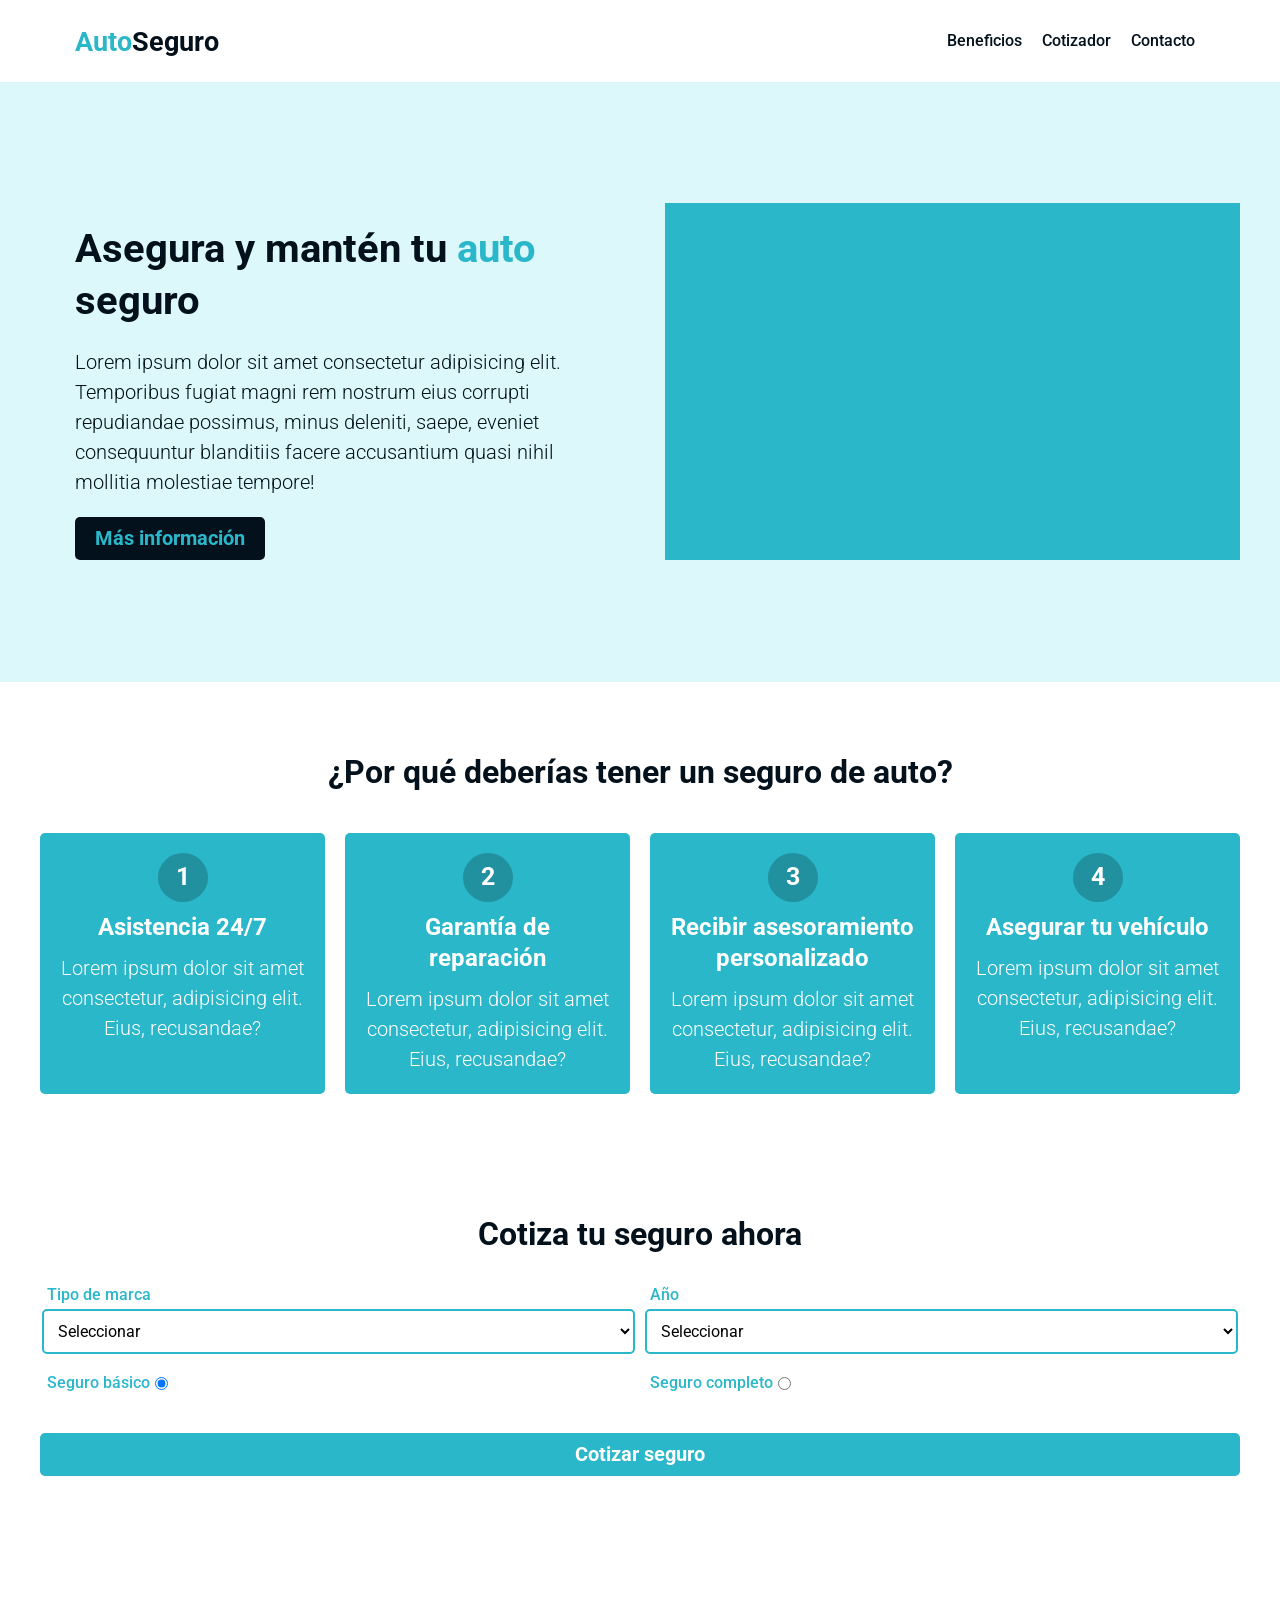
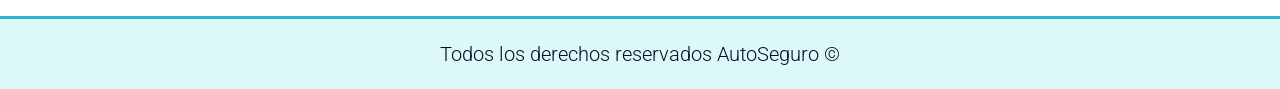
==== commit 46485ec6: "Proyecto finalizado por ahor" ====
--- a/public/index.html
+++ b/public/index.html
@@ -1 +1 @@
-<!DOCTYPE html><html lang="es"><head><meta charset="UTF-8"><meta http-equiv="X-UA-Compatible" content="IE=edge"><meta name="viewport" content="width=device-width,initial-scale=1"><title>AutoSeguro | Inicio</title><link rel="preconnect" href="https://fonts.googleapis.com"><link rel="preconnect" href="https://fonts.gstatic.com" crossorigin><link href="https://fonts.googleapis.com/css2?family=Roboto:wght@300;400;700&display=swap" rel="stylesheet"><link rel="stylesheet" href="styles/styles.css?t=1724397863949"></head><body><header class="header"><div class="header__top-bar header__container"><h2 class="logo"><a href="index.html" class="logo__link">Auto<span class="logo__link--color">Seguro</span></a></h2><nav class="nav"><a href="#" class="nav__link">Beneficios</a> <a href="#" class="nav__link">Cotizador</a> <a href="#" class="nav__link">Contacto</a></nav></div></header><section class="hero"><div class="hero__grid hero__container"><div class="hero__text"><h1 class="hero__heading">Asegura y mantén tu <span class="hero__heading--color">auto</span> seguro</h1><p class="hero__description">Lorem ipsum dolor sit amet consectetur adipisicing elit. Temporibus fugiat magni rem nostrum eius corrupti repudiandae possimus, minus deleniti, saepe, eveniet consequuntur blanditiis facere accusantium quasi nihil mollitia molestiae tempore!</p><a href="#" class="hero__btn">Más información</a></div><picture class="hero__picture"><source srcset=".avif" type="image/avif"><source srcset=".webp" type="image/webp"><img class="hero__img" loading="lazy" width="500" height="300" src="" alt=""></picture></div></section><section class="benefits benefits__container"><h2 class="benefits__heading">¿Por qué deberías tener un seguro de auto?</h2><div class="benefits__grid"><div class="benefit-card"><span class="benefit-card__number">1</span><h3 class="benefit-card__heading">Asistencia 24/7</h3><p class="benefit-card__description">Lorem ipsum dolor sit amet consectetur, adipisicing elit. Eius, recusandae?</p></div><div class="benefit-card"><span class="benefit-card__number">2</span><h3 class="benefit-card__heading">Garantía de reparación</h3><p class="benefit-card__description">Lorem ipsum dolor sit amet consectetur, adipisicing elit. Eius, recusandae?</p></div><div class="benefit-card"><span class="benefit-card__number">3</span><h3 class="benefit-card__heading">Recibir asesoramiento personalizado</h3><p class="benefit-card__description">Lorem ipsum dolor sit amet consectetur, adipisicing elit. Eius, recusandae?</p></div><div class="benefit-card"><span class="benefit-card__number">4</span><h3 class="benefit-card__heading">Asegurar tu vehículo</h3><p class="benefit-card__description">Lorem ipsum dolor sit amet consectetur, adipisicing elit. Eius, recusandae?</p></div></div></section><section class="quotation quotation__container"><h2 class="quotation__heading">Cotiza tu seguro ahora</h2><form class="quotation-form" action="#" id="quote-insurance"><fieldset class="quotation-form__fieldset"><div class="quotation-form__field"><label for="brand" class="quotation-form__label">Tipo de marca</label> <select class="quotation-form__select" id="brand"><option value="">Seleccionar</option><option value="1">Americano</option><option value="2">Asiatico</option><option value="3">Europeo</option></select></div><div class="quotation-form__field"><label for="year" class="quotation-form__label">Año</label> <select class="quotation-form__select" id="year"><option value="">Seleccionar</option></select></div></fieldset><fieldset class="quotation-form__fieldset"><div class="quotation-form__field quotation-form__field--radio"><label for="basic" class="quotation-form__label">Seguro básico</label> <input class="quotation-form__input" type="radio" name="type" value="basic" id="basic" checked="checked"></div><div class="quotation-form__field quotation-form__field--radio"><label for="complete" class="quotation-form__label">Seguro completo</label> <input class="quotation-form__input" type="radio" name="type" value="complete" id="complete"></div></fieldset><button type="submit" class="quotation-form__btn">Cotizar seguro</button></form><div class="quotation-form__results" id="results"><div id="cargando" class=""><div class="spinner"><div class="rect1"></div><div class="rect2"></div><div class="rect3"></div><div class="rect4"></div><div class="rect5"></div></div></div></div></section><footer class="footer"><p class="footer__copy">Todos los derechos reservados AutoSeguro &copy;</p></footer><script src="./js/main.js?t=1724397863949"></script></body></html>+<!DOCTYPE html><html lang="es"><head><meta charset="UTF-8"><meta http-equiv="X-UA-Compatible" content="IE=edge"><meta name="viewport" content="width=device-width,initial-scale=1"><title>AutoSeguro | Inicio</title><link rel="preconnect" href="https://fonts.googleapis.com"><link rel="preconnect" href="https://fonts.gstatic.com" crossorigin><link href="https://fonts.googleapis.com/css2?family=Roboto:wght@300;400;700&display=swap" rel="stylesheet"><link rel="stylesheet" href="styles/styles.css?t=1724464750424"></head><body><header class="header"><div class="header__top-bar header__container"><h2 class="logo"><a href="index.html" class="logo__link">Auto<span class="logo__link--color">Seguro</span></a></h2><nav class="nav"><a href="#" class="nav__link">Beneficios</a> <a href="#" class="nav__link">Cotizador</a> <a href="#" class="nav__link">Contacto</a></nav></div></header><section class="hero"><div class="hero__grid hero__container"><div class="hero__text"><h1 class="hero__heading">Asegura y mantén tu <span class="hero__heading--color">auto</span> seguro</h1><p class="hero__description">Lorem ipsum dolor sit amet consectetur adipisicing elit. Temporibus fugiat magni rem nostrum eius corrupti repudiandae possimus, minus deleniti, saepe, eveniet consequuntur blanditiis facere accusantium quasi nihil mollitia molestiae tempore!</p><a href="#" class="hero__btn">Más información</a></div><picture class="hero__picture"><source srcset=".avif" type="image/avif"><source srcset=".webp" type="image/webp"><img class="hero__img" loading="lazy" width="500" height="300" src="" alt=""></picture></div></section><section class="benefits benefits__container"><h2 class="benefits__heading">¿Por qué deberías tener un seguro de auto?</h2><div class="benefits__grid"><div class="benefit-card"><span class="benefit-card__number">1</span><h3 class="benefit-card__heading">Asistencia 24/7</h3><p class="benefit-card__description">Lorem ipsum dolor sit amet consectetur, adipisicing elit. Eius, recusandae?</p></div><div class="benefit-card"><span class="benefit-card__number">2</span><h3 class="benefit-card__heading">Garantía de reparación</h3><p class="benefit-card__description">Lorem ipsum dolor sit amet consectetur, adipisicing elit. Eius, recusandae?</p></div><div class="benefit-card"><span class="benefit-card__number">3</span><h3 class="benefit-card__heading">Recibir asesoramiento personalizado</h3><p class="benefit-card__description">Lorem ipsum dolor sit amet consectetur, adipisicing elit. Eius, recusandae?</p></div><div class="benefit-card"><span class="benefit-card__number">4</span><h3 class="benefit-card__heading">Asegurar tu vehículo</h3><p class="benefit-card__description">Lorem ipsum dolor sit amet consectetur, adipisicing elit. Eius, recusandae?</p></div></div></section><section class="quotation quotation__container"><h2 class="quotation__heading">Cotiza tu seguro ahora</h2><form class="quotation-form" action="#" id="quote-form"><fieldset class="quotation-form__fieldset"><div class="quotation-form__field"><label for="brand" class="quotation-form__label">Tipo de marca</label> <select class="quotation-form__select" id="brand"><option value="">Seleccionar</option><option value="1">Americano</option><option value="2">Asiatico</option><option value="3">Europeo</option></select></div><div class="quotation-form__field"><label for="year" class="quotation-form__label">Año</label> <select class="quotation-form__select" id="year"><option value="">Seleccionar</option></select></div></fieldset><fieldset class="quotation-form__fieldset"><div class="quotation-form__field quotation-form__field--radio"><label for="basic" class="quotation-form__label">Seguro básico</label> <input class="quotation-form__input" type="radio" name="type" value="basic" id="basic" checked="checked"></div><div class="quotation-form__field quotation-form__field--radio"><label for="complete" class="quotation-form__label">Seguro completo</label> <input class="quotation-form__input" type="radio" name="type" value="complete" id="complete"></div></fieldset><button type="submit" class="quotation-form__btn">Cotizar seguro</button></form><span id="loader" class="loader"></span><div class="quotation__results" id="quotation-results"></div></section><footer class="footer"><p class="footer__copy">Todos los derechos reservados AutoSeguro &copy;</p></footer><script src="./js/main.js?t=1724464750424"></script></body></html>
--- a/public/styles/styles.css
+++ b/public/styles/styles.css
@@ -1,2 +1,2 @@
-/*! normalize.css v8.0.1 | MIT License | github.com/necolas/normalize.css */html{line-height:1.15;-webkit-text-size-adjust:100%}body{margin:0}main{display:block}h1{font-size:2em;margin:.67em 0}hr{box-sizing:content-box;height:0;overflow:visible}pre{font-family:monospace,monospace;font-size:1em}a{background-color:transparent}abbr[title]{border-bottom:none;text-decoration:underline;-webkit-text-decoration:underline dotted;text-decoration:underline dotted}b,strong{font-weight:bolder}code,kbd,samp{font-family:monospace,monospace;font-size:1em}small{font-size:80%}sub,sup{font-size:75%;line-height:0;position:relative;vertical-align:baseline}sub{bottom:-.25em}sup{top:-.5em}img{border-style:none}button,input,optgroup,select,textarea{font-family:inherit;font-size:100%;line-height:1.15;margin:0}button,input{overflow:visible}button,select{text-transform:none}[type=button],[type=reset],[type=submit],button{-webkit-appearance:button}[type=button]::-moz-focus-inner,[type=reset]::-moz-focus-inner,[type=submit]::-moz-focus-inner,button::-moz-focus-inner{border-style:none;padding:0}[type=button]:-moz-focusring,[type=reset]:-moz-focusring,[type=submit]:-moz-focusring,button:-moz-focusring{outline:1px dotted ButtonText}fieldset{padding:.35em .75em .625em}legend{box-sizing:border-box;color:inherit;display:table;max-width:100%;padding:0;white-space:normal}progress{vertical-align:baseline}textarea{overflow:auto}[type=checkbox],[type=radio]{box-sizing:border-box;padding:0}[type=number]::-webkit-inner-spin-button,[type=number]::-webkit-outer-spin-button{height:auto}[type=search]{-webkit-appearance:textfield;outline-offset:-2px}[type=search]::-webkit-search-decoration{-webkit-appearance:none}::-webkit-file-upload-button{-webkit-appearance:button;font:inherit}details{display:block}summary{display:list-item}[hidden],template{display:none}html{box-sizing:border-box;font-size:62.5%}*,:after,:before{box-sizing:inherit}body{color:#02111b;font-family:Roboto,sans-serif;font-size:1.6rem;font-weight:300}img{display:block;height:auto;max-width:100%;width:auto}picture{display:flex}[class$=__container]{margin:0 auto;max-width:120rem;width:95%}h1,h2,h3{line-height:1.3;margin:0}h1{font-size:4rem}h2{font-size:3.2rem}h3{font-size:2.4rem}[class$=__heading]{margin:2rem 0}a{text-decoration:none}p{font-size:2rem;line-height:1.5;margin:0}.header__top-bar{align-items:center;display:flex;flex-direction:column;gap:1.5rem;justify-content:space-between;padding:2rem 3.5rem}@media (min-width:768px){.header__top-bar{flex-direction:row}}.header .logo__link{color:#2ab7ca;font-size:2.7rem;font-weight:700}.header .logo__link--color{color:#02111b}.hero{align-items:center;background-color:#dcf8fa;display:flex;justify-content:center;min-height:55rem;text-align:center}@media (min-width:768px){.hero{min-height:60rem;text-align:left}.hero__grid{display:grid;gap:5rem;grid-template-columns:repeat(2,1fr)}.hero__text{padding-left:3.5rem}}.hero__heading{font-weight:700}.hero__btn,.hero__heading--color{color:#2ab7ca}.hero__btn{background-color:#02111b;border:none;border-radius:.5rem;display:inline-block;font-size:2rem;font-weight:700;margin-top:2rem;padding:1rem 2rem;text-align:center;text-decoration:none;width:100%}@media (min-width:768px){.hero__btn{width:auto}}@media (hover:hover){.hero__btn{transition:background-color .3s ease-in-out}.hero__btn:hover{background-color:#062f4a;cursor:pointer}}.hero__img{background-color:#2ab7ca;display:none}@media (min-width:768px){.hero__img{display:block}}.benefits{padding:5rem 0}.benefits__heading{text-align:center}.benefits__grid{padding-top:2rem}@media (min-width:768px){.benefits__grid{display:grid;gap:2rem;grid-template-columns:repeat(2,1fr)}}@media (min-width:1024px){.benefits__grid{display:grid;gap:2rem;grid-template-columns:repeat(4,1fr)}}.footer{background-color:#dcf8fa;border-top:.3rem solid #2ab7ca;margin-top:5rem;padding:2rem;text-align:center}.quotation{padding:5rem 0}.quotation__heading{text-align:center}.nav{align-items:center;display:flex;justify-content:center}.nav__link{color:#02111b;font-weight:500;padding:1rem}@media (hover:hover){.nav__link{transition:color .2s ease-in-out}.nav__link:hover{color:#2ab7ca;cursor:pointer}}.benefit-card{background-color:#2ab7ca;border-radius:.5rem;color:#fff;margin-bottom:2rem;padding:2rem;text-align:center}@media (min-width:768px){.benefit-card{margin-bottom:0}}.benefit-card__number{background-color:#2191a0;border-radius:50%;display:inline-block;font-size:2.5rem;font-weight:700;padding:1rem;text-align:center;width:5rem}.benefit-card__heading{margin:1rem 0}.quotation-form{display:grid;gap:2rem;grid-template-columns:repeat(1,1fr);margin:1rem 0;padding:1rem 0}.quotation-form__fieldset{border:none;display:grid;gap:1rem;grid-template-columns:repeat(2,1fr);padding:0}.quotation-form__field{display:flex;flex-direction:column;gap:.5rem}.quotation-form__field--radio{align-items:center;flex-direction:row}.quotation-form__label{color:#2ab7ca;font-weight:500;margin-left:.5rem}.quotation-form__select{background-color:#fff;border:.2rem solid #2ab7ca;border-radius:.5rem;outline:none;padding:1rem}.quotation-form__btn{background-color:#2ab7ca;border:none;border-radius:.5rem;color:#fff;display:inline-block;font-size:2rem;font-weight:700;margin-top:2rem;padding:1rem 2rem;text-align:center;text-decoration:none;width:100%}@media (min-width:768px){.quotation-form__btn{width:auto}}@media (hover:hover){.quotation-form__btn{transition:background-color .3s ease-in-out}.quotation-form__btn:hover{background-color:#4dc9da;cursor:pointer}}
+/*! normalize.css v8.0.1 | MIT License | github.com/necolas/normalize.css */html{line-height:1.15;-webkit-text-size-adjust:100%}body{margin:0}main{display:block}h1{font-size:2em;margin:.67em 0}hr{box-sizing:content-box;height:0;overflow:visible}pre{font-family:monospace,monospace;font-size:1em}a{background-color:transparent}abbr[title]{border-bottom:none;text-decoration:underline;-webkit-text-decoration:underline dotted;text-decoration:underline dotted}b,strong{font-weight:bolder}code,kbd,samp{font-family:monospace,monospace;font-size:1em}small{font-size:80%}sub,sup{font-size:75%;line-height:0;position:relative;vertical-align:baseline}sub{bottom:-.25em}sup{top:-.5em}img{border-style:none}button,input,optgroup,select,textarea{font-family:inherit;font-size:100%;line-height:1.15;margin:0}button,input{overflow:visible}button,select{text-transform:none}[type=button],[type=reset],[type=submit],button{-webkit-appearance:button}[type=button]::-moz-focus-inner,[type=reset]::-moz-focus-inner,[type=submit]::-moz-focus-inner,button::-moz-focus-inner{border-style:none;padding:0}[type=button]:-moz-focusring,[type=reset]:-moz-focusring,[type=submit]:-moz-focusring,button:-moz-focusring{outline:1px dotted ButtonText}fieldset{padding:.35em .75em .625em}legend{box-sizing:border-box;color:inherit;display:table;max-width:100%;padding:0;white-space:normal}progress{vertical-align:baseline}textarea{overflow:auto}[type=checkbox],[type=radio]{box-sizing:border-box;padding:0}[type=number]::-webkit-inner-spin-button,[type=number]::-webkit-outer-spin-button{height:auto}[type=search]{-webkit-appearance:textfield;outline-offset:-2px}[type=search]::-webkit-search-decoration{-webkit-appearance:none}::-webkit-file-upload-button{-webkit-appearance:button;font:inherit}details{display:block}summary{display:list-item}[hidden],template{display:none}html{box-sizing:border-box;font-size:62.5%}*,:after,:before{box-sizing:inherit}body{color:#02111b;font-family:Roboto,sans-serif;font-size:1.6rem;font-weight:300}img{display:block;height:auto;max-width:100%;width:auto}picture{display:flex}ul{list-style:none;padding:0}[class$=__container]{margin:0 auto;max-width:120rem;width:95%}h1,h2,h3{line-height:1.3;margin:0}h1{font-size:4rem}h2{font-size:3.2rem}h3{font-size:2.4rem}[class$=__heading]{margin:2rem 0}a{text-decoration:none}p{font-size:2rem;line-height:1.5;margin:0}.header__top-bar{align-items:center;display:flex;flex-direction:column;gap:1.5rem;justify-content:space-between;padding:2rem 3.5rem}@media (min-width:768px){.header__top-bar{flex-direction:row}}.header .logo__link{color:#2ab7ca;font-size:2.7rem;font-weight:700}.header .logo__link--color{color:#02111b}.hero{align-items:center;background-color:#dcf8fa;display:flex;justify-content:center;min-height:55rem;text-align:center}@media (min-width:768px){.hero{min-height:60rem;text-align:left}.hero__grid{display:grid;gap:5rem;grid-template-columns:repeat(2,1fr)}.hero__text{padding-left:3.5rem}}.hero__heading{font-weight:700}.hero__btn,.hero__heading--color{color:#2ab7ca}.hero__btn{background-color:#02111b;border:none;border-radius:.5rem;display:inline-block;font-size:2rem;font-weight:700;margin-top:2rem;padding:1rem 2rem;text-align:center;text-decoration:none;width:100%}@media (min-width:768px){.hero__btn{width:auto}}@media (hover:hover){.hero__btn{transition:background-color .3s ease-in-out}.hero__btn:hover{background-color:#000;cursor:pointer}}.hero__img{background-color:#2ab7ca;display:none}@media (min-width:768px){.hero__img{display:block}}.benefits{padding:5rem 0}.benefits__heading{text-align:center}.benefits__grid{padding-top:2rem}@media (min-width:768px){.benefits__grid{display:grid;gap:2rem;grid-template-columns:repeat(2,1fr)}}@media (min-width:1024px){.benefits__grid{display:grid;gap:2rem;grid-template-columns:repeat(4,1fr)}}.footer{background-color:#dcf8fa;border-top:.3rem solid #2ab7ca;margin-top:5rem;padding:2rem;text-align:center}.quotation{padding:5rem 0}.quotation__heading{text-align:center}.quotation__results{display:grid;gap:3rem;grid-template-columns:repeat(1,1fr);margin-top:3rem}.result{border:.1rem solid #2ab7ca;border-radius:.5rem;text-align:center}.result__heading{background-color:#2ab7ca;color:#fff;margin:0;padding:1rem}.result__list{padding:2rem}.result__item{margin-bottom:1rem}.result__item span{font-weight:500}.nav{align-items:center;display:flex;justify-content:center}.nav__link{color:#02111b;font-weight:500;padding:1rem}@media (hover:hover){.nav__link{transition:color .2s ease-in-out}.nav__link:hover{color:#2ab7ca;cursor:pointer}}.benefit-card{background-color:#2ab7ca;border-radius:.5rem;color:#fff;margin-bottom:2rem;padding:2rem;text-align:center}@media (min-width:768px){.benefit-card{margin-bottom:0}}.benefit-card__number{background-color:#2191a0;border-radius:50%;display:inline-block;font-size:2.5rem;font-weight:700;padding:1rem;text-align:center;width:5rem}.benefit-card__heading{margin:1rem 0}.quotation-form{display:grid;gap:2rem;grid-template-columns:repeat(1,1fr);margin:1rem 0;padding:1rem 0}.quotation-form__fieldset{border:none;display:grid;gap:1rem;grid-template-columns:repeat(2,1fr);padding:0}.quotation-form__field{display:flex;flex-direction:column;gap:.5rem}.quotation-form__field--radio{align-items:center;flex-direction:row}.quotation-form__label{color:#2ab7ca;font-weight:500;margin-left:.5rem}.quotation-form__select{background-color:#fff;border:.2rem solid #2ab7ca;border-radius:.5rem;outline:none;padding:1rem}.quotation-form__btn{background-color:#2ab7ca;border:none;border-radius:.5rem;color:#fff;display:inline-block;font-size:2rem;font-weight:700;margin-top:2rem;padding:1rem 2rem;text-align:center;text-decoration:none;width:100%}@media (min-width:768px){.quotation-form__btn{width:auto}}@media (hover:hover){.quotation-form__btn{transition:background-color .3s ease-in-out}.quotation-form__btn:hover{background-color:#2191a0;cursor:pointer}}.quotation-form__btn:disabled{background-color:#2ab7ca;color:#fff;cursor:default;opacity:.5}.loader{background-color:#dcf8fa;display:none;height:2.5rem;overflow:hidden;position:relative;width:90%}.loader:after{animation:prog 3s ease-in infinite;background-color:#2ab7ca;content:"";height:100%;left:0;position:absolute;top:0;width:0}.loader--active{display:block;margin:0 auto}@keyframes prog{to{width:100%}}.alert{border:.1rem solid transparent;border-radius:.5rem;padding:1rem;text-align:center}.alert--error{background-color:#fbe9e7;border-color:#ac0000;color:#ac0000}.alert--success{background-color:#d3f9bb;border-color:#049632;color:#049632}
 /*# sourceMappingURL=styles.css.map */
